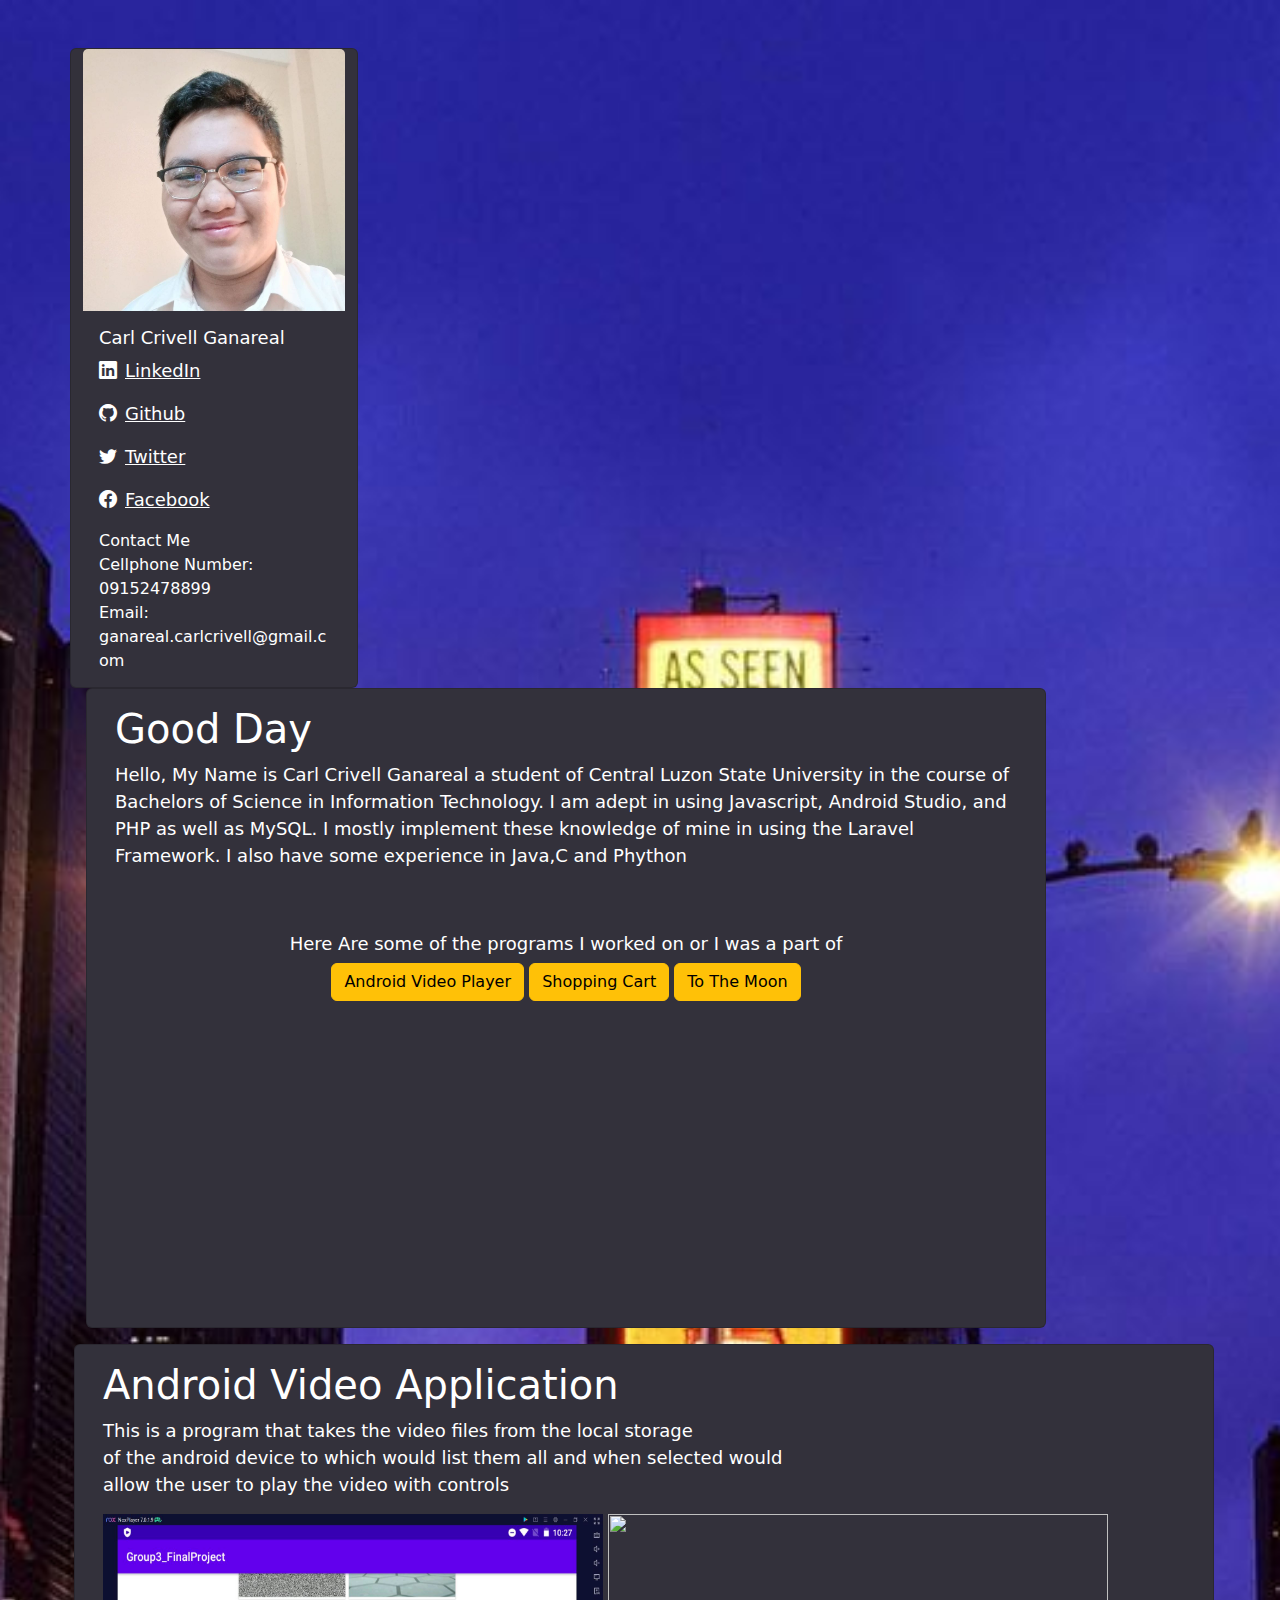
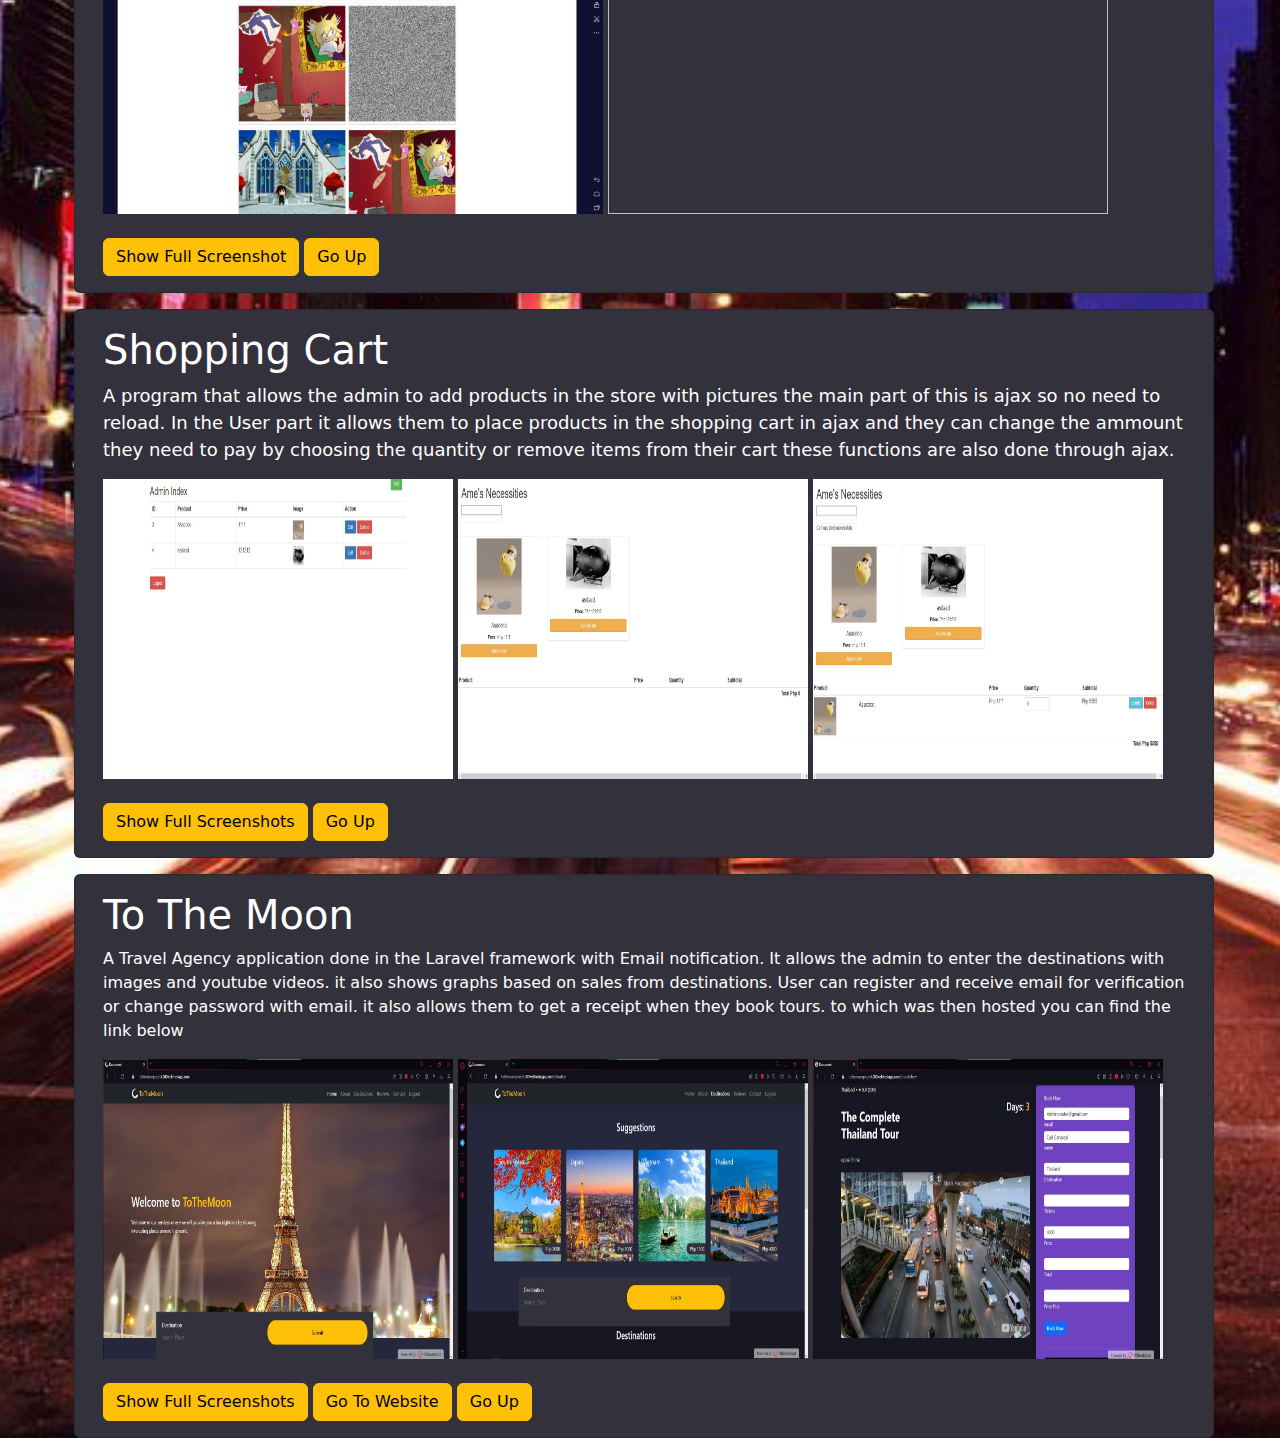
==== index.html @ 4e771c4a "Rename" ====
<!DOCTYPE html>
<html>
<head>
	<title>Carl Crivell Ganareal</title>
	<link rel="stylesheet" type="text/css" href="stylegg.css">
	<link rel="stylesheet" href="https://cdn.jsdelivr.net/npm/bootstrap-icons@1.7.2/font/bootstrap-icons.css">


	<script src="https://code.jquery.com/jquery-3.6.1.min.js" crossorigin="anonymous"></script>



	<link href="https://cdn.jsdelivr.net/npm/bootstrap@5.2.3/dist/css/bootstrap.min.css" rel="stylesheet" crossorigin="anonymous">
	<script src="https://cdn.jsdelivr.net/npm/bootstrap@5.2.3/dist/js/bootstrap.bundle.min.js" crossorigin="anonymous"></script>	


	<link rel="stylesheet" href="js/css/magnific-popup.css">
	<script src="js/jquery.magnific-popup.min.js"></script>
</head>
<body>
	
	<br><br>
	<div class="container">
		<div class="row">
	<div class="card" style="width: 18rem ; height: 40rem;  background-color: #33313b;">
		<img src="images/corl.jpg" class="card-img-top" alt="...">
		<div class="card-body">
		  <h5 class="card-title" style="color: #ffffff; font-size: large;">Carl Crivell Ganareal</h5>
		  <p ><a href="https://www.linkedin.com/in/carl-crivell-ganareal-08aa2425a/" style="color: #ffffff; font-size: large;"  target="_blank"><span class="bi bi-linkedin me-2"></span>LinkedIn</a></p>
		  <p ><a href="https://github.com/Ritsu-san" style="color: #ffffff; font-size: large;" target="_blank"><span class="bi bi-github me-2"></span>Github</a></p>
		  <p ><a href="https://twitter.com/CarlCrivell" style="color: #ffffff; font-size: large;" target="_blank"><span class="bi bi-twitter me-2"></span>Twitter</a></p>									
		<p ><a href="https://www.facebook.com/carlcrivell.ganareal.3" style="color: #ffffff; font-size: large;" target="_blank"><span class="bi bi-facebook me-2"></span>Facebook</a></p>
		<p style="color: #ffffff; font-size: medium;">Contact Me<br>
		Cellphone Number:<br> 09152478899<br>
		Email:	 ganareal.carlcrivell@gmail.com</p>
		</div>
	  </div>
	  <div class="card ms-3"  style="width: 60rem; height: 40rem; background-color: #33313b;">
		<div class="card-body">
		  <h1 class="card-title" style="color: #ffffff;" >Good Day</h1>
		  
		  <p class="card-text" style="color: #ffffff; font-size: large;">Hello, My Name is Carl Crivell Ganareal a student of Central Luzon State University in the course of 
			Bachelors of Science in Information Technology. I am adept in using Javascript, Android Studio, and PHP as well as MySQL. I mostly implement 
			these knowledge of mine in using the Laravel Framework. I also have some experience in Java,C and Phython</p>
			<br>
			<br>
			<div class="text-center">
			<h6 class="card-text" style="color: #ffffff; font-size: large;"> Here Are some of the programs I worked on or I was a part of</h6>
		  <a href="#androidapp" class="btn btn-warning">Android Video Player</a>
		  <a href="#shoppingcart" class="btn btn-warning">Shopping Cart</a></button>
		  <a href="#ToTheMoon" class="btn btn-warning">To The Moon</a></button>
		</div>
		</div>
	</div>
	
	<div class="card mt-3 ms-1" id="androidapp" style="width: 79rem;  background-color: #33313b;">
		<div class="card-body">
		  <h1 class="card-title" style="color: #ffffff;" >Android Video Application</h1>
		  
		  <p class="card-text" style="color: #ffffff; font-size: large;">This is a program that takes the video files from the local storage
			<br> of the 
		android device to which would list them all and when selected would<br> allow the user to play the video with controls</p>
			
		<div>
			<img src="images/Androidapp/1.JPG" height="300px" width="500px">
			<img src="images/Androidapp/2.JPG" height="300px" width="500px">
		</div>
		<br>
		  <button type="button" id="androidSCpopup" class="btn btn-warning">Show Full Screenshot</a></button>
		  <a href="#" class="btn btn-warning">Go Up</a></button>
		</div>	
		</div>
		
	
	<div class="card mt-3 ms-1" id="shoppingcart"  style="width: 79rem;  background-color: #33313b;">
		<div class="card-body" >
		  <h1 class="card-title" style="color: #ffffff;" >Shopping Cart</h1>
		  
		  <p class="card-text" style="color: #ffffff; font-size: large;">
		A program that allows the admin to add products in the store 
		with pictures the main part of this is ajax so no need to reload.
		In the User part it allows them to place products in the shopping cart in ajax
		and they can change the ammount they need to pay by choosing the quantity or remove
		items from their cart these functions are also done through ajax.
	</p>
			
		<div>
			<img src="images/ShoppingCart/1.jpg" height="300px" width="350px">
			<img src="images/ShoppingCart/2.jpg" height="300px" width="350px">
			<img src="images/ShoppingCart/3.jpg" height="300px" width="350px">
		</div>
		<br>
		  <button type="button" id="ShoppingCart" class="btn btn-warning">Show Full Screenshots</a></button>
		  <a href="#" class="btn btn-warning">Go Up</a></button>
		 
		</div>	
		</div>
		<div class="card mt-3 ms-1" id="ToTheMoon" style="width: 79rem;  background-color: #33313b;">
			<div class="card-body">
			  <h1 class="card-title" style="color: #ffffff;" >To The Moon</h1>
			  
			  <p class="card-text" style="color: #ffffff;">A Travel Agency application 
			done in the Laravel framework with Email notification. It allows the admin to enter the destinations with images 
		and youtube videos. it also shows graphs based on sales from destinations. User can register and receive email for verification
	or change password with email. it also allows them to get a receipt when they book tours. to which was then hosted you can find the link below</p>
				
			<div>
				<img src="images/ToTheMoon/1.jpg" height="300px" width="350px">
				<img src="images/ToTheMoon/2.jpg" height="300px" width="350px">
				<img src="images/ToTheMoon/3.jpg" height="300px" width="350px">
			</div>
			<br>
			  <button type="button" id="ToTheMoonSC" class="btn btn-warning">Show Full Screenshots</a></button>
			  <a href="https://tothemoonproject.000webhostapp.com" class="btn btn-warning">Go To Website</a></button>
			  <button type="button" a href="#" class="btn btn-warning">Go Up</a></button>
			</div>	
			</div>
	</div>
</div>

<div id="my-popup" class="mfp-hide white-popup">

</div>
  <script>
$('#androidSCpopup').magnificPopup({
    items: [
      {
        src: 'images/Androidapp/1.jpg',
        title: 'Video List'
      },
      {
        src: 'images/Androidapp/2.jpg',
        title: 'Video Playing' 
      },
    ],
    gallery: {
      enabled: true
    },
    type: 'image' 
});
$('#ShoppingCart').magnificPopup({
    items: [
      {
        src: 'images/ShoppingCart/1.jpg',
        title: 'Admin Index'
      },
      {
        src: 'images/ShoppingCart/2.jpg',
        title: 'Product Page' 
      },
	  {
        src: 'images/ShoppingCart/3.jpg',
        title: 'Product Page(with Items in cart)' 
      },
    ],
    gallery: {
      enabled: true
    },
    type: 'image' 
});
$('#ToTheMoonSC').magnificPopup({
    items: [
      {
        src: 'images/ToTheMoon/1.jpg',
        title: 'Home'
      },
      {
        src: 'images/ToTheMoon/2.jpg',
        title: 'Destinations Page' 
      },
	  {
        src: 'images/ToTheMoon/3.jpg',
        title: 'Tour Page' 
      },
	  {
        src: 'images/ToTheMoon/4.jpg',
        title: 'Admin Page' 
      },
    ],
    gallery: {
      enabled: true
    },
    type: 'image' 
});
</script>
</body>


</html>
---- stylegg.css ----
body { margin: 0;
background: url(images/FS.jpg);
background-size:     cover;                      /* <------ */
    background-repeat:   no-repeat;
    background-position: center center;     
}
.header {
  top: 0;
  padding: 0px;
  background: #508fdf;
  color: white;
  position: fixed;
  width: 100%;
}

.header a {
  float: right;
  color: #f2f2f2;
  text-align: center;
  padding: 14px 12px;
  text-decoration: none;
  font-size: 17px;
}


.tryna {
  text-align: center;
  font-family: Garamond;
}


.tryna h1:hover {
  transition: 0.5s;
  color: gold;
}


.footer {
  overflow: hidden;
  position: fixed;
  bottom: 0;
  width: 100%;
}
.footer {
  overflow: hidden;
    background: #508fdf;
}
.footer {
  padding: 0px;
  background: #508fdf;
  color: white;
}


.suggestion-selection .text{
  padding: 20px;
  position: relative;
  height: 320px;
}

.suggestion-selection .text h3{
  font-size: 22px;
  font-weight: 400;
}

.suggestion-selection .text span{
  position: absolute;
  bottom: 20px;
  right: 0;
  display: inline-block;
  background: #33313b;
  padding: 4px 5px 4px 15px;
  border-radius: 20px 0 0 20px;
}

.img{
  background-size: cover;
  background-repeat: no-repeat;
  background-position: center center;
}

a{
  text-decoration: none;
  background-color: transparent;
}
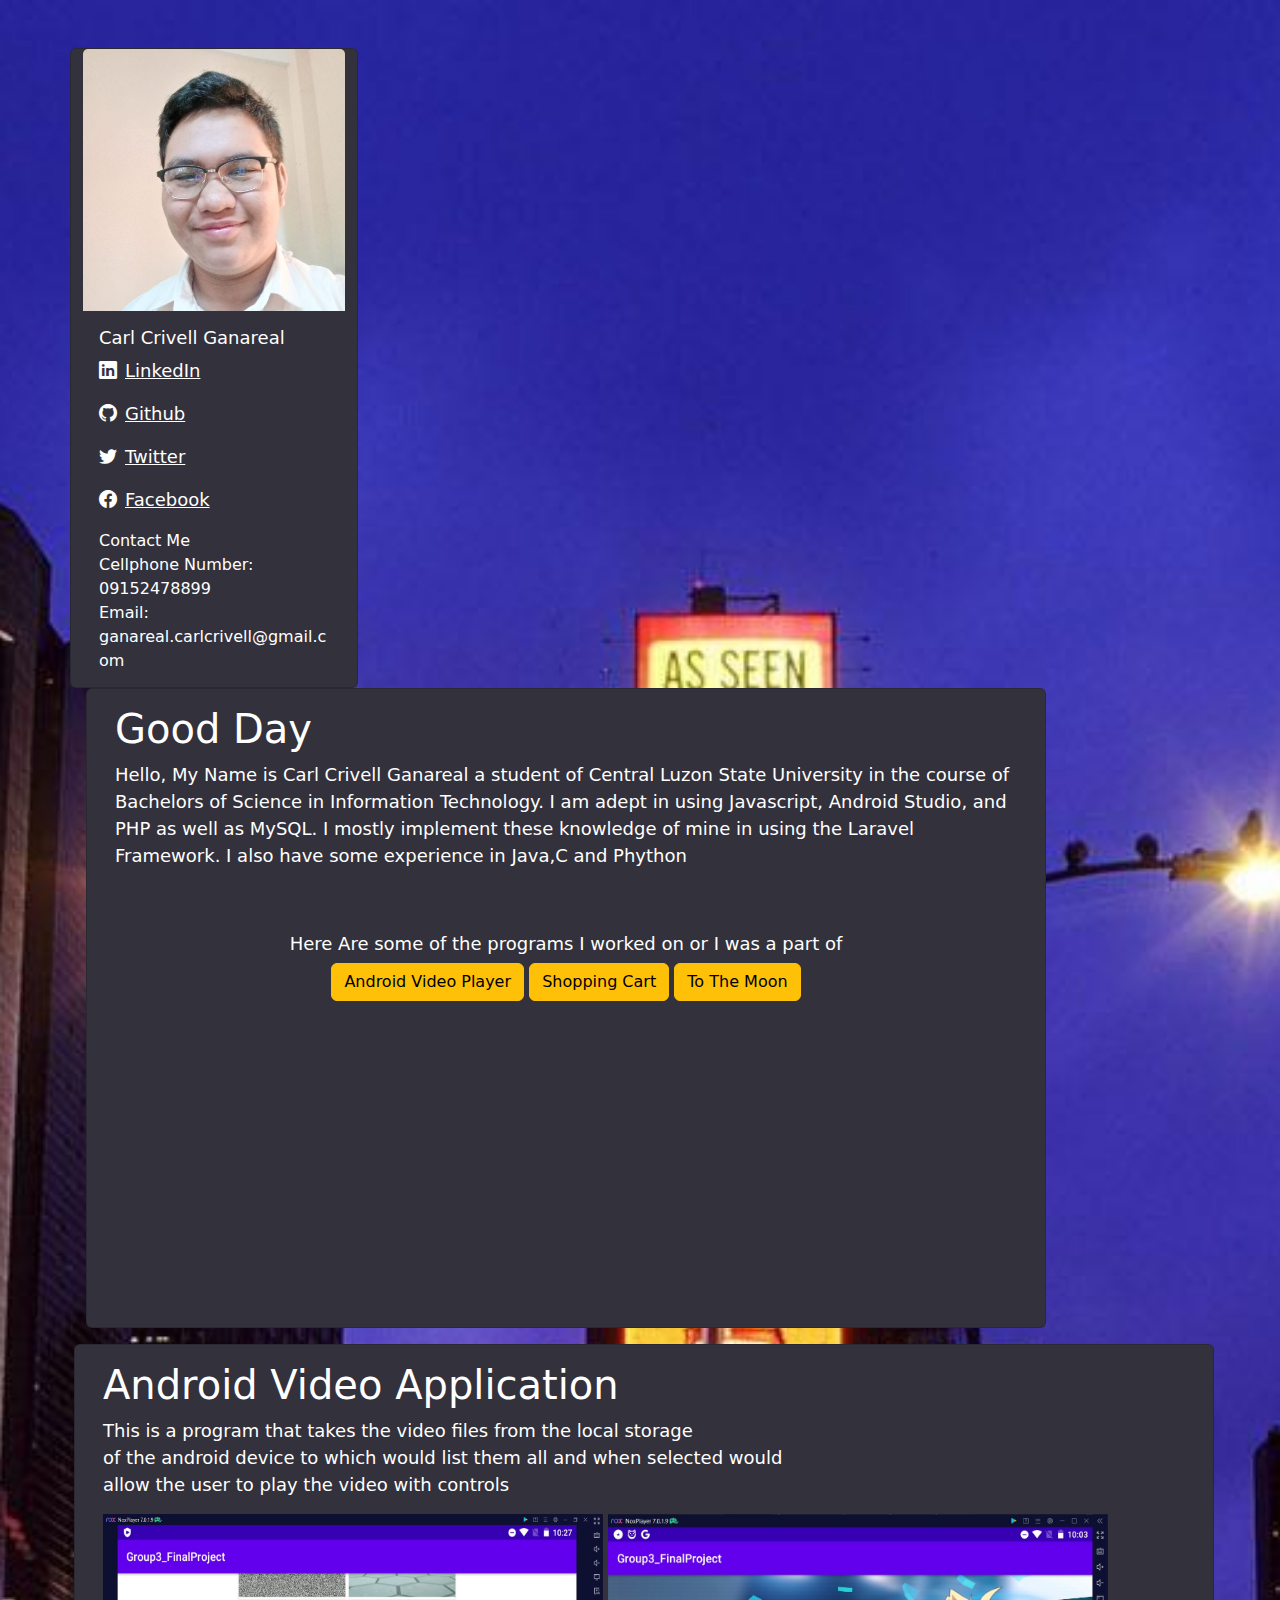
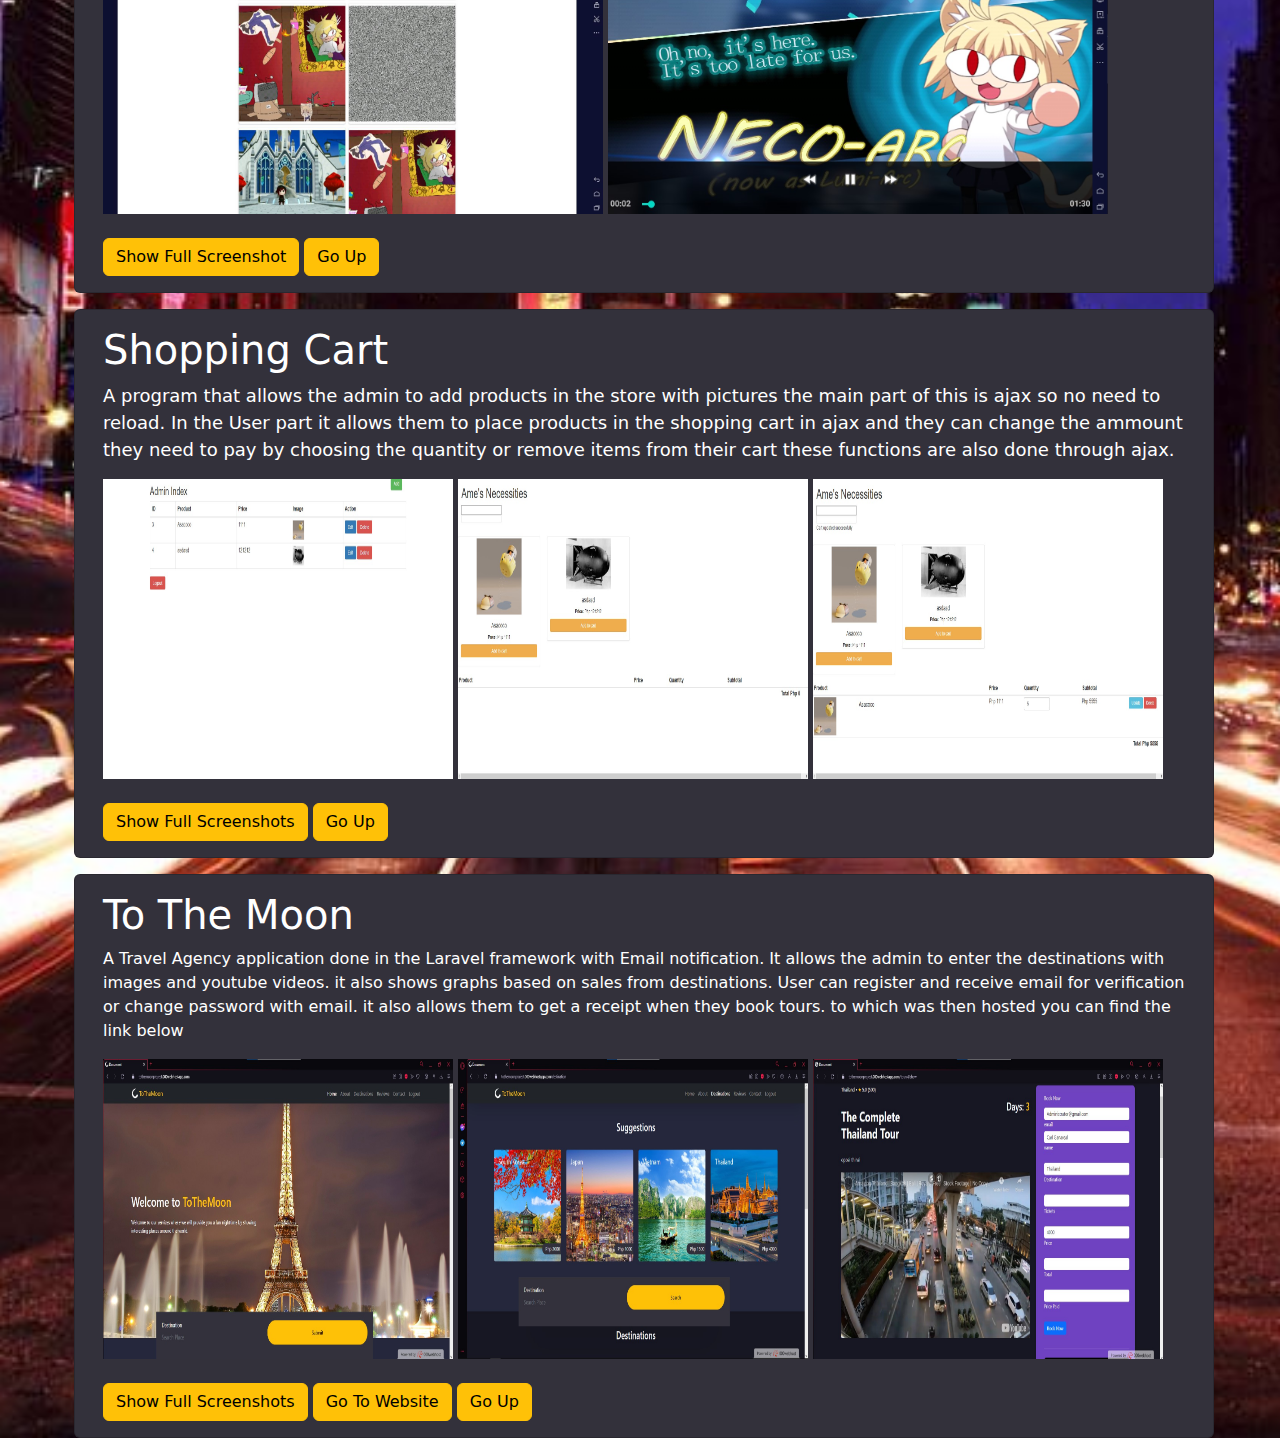
==== commit d4eb726c: "asdasd" ====
--- a/index.html
+++ b/index.html
@@ -63,7 +63,7 @@
 			
 		<div>
 			<img src="images/Androidapp/1.JPG" height="300px" width="500px">
-			<img src="images/Androidapp/2.JPG" height="300px" width="500px">
+			<img src="images/Androidapp/2.jpg" height="300px" width="500px">
 		</div>
 		<br>
 		  <button type="button" id="androidSCpopup" class="btn btn-warning">Show Full Screenshot</a></button>
@@ -125,7 +125,7 @@
 $('#androidSCpopup').magnificPopup({
     items: [
       {
-        src: 'images/Androidapp/1.jpg',
+        src: 'images/Androidapp/1.JPG',
         title: 'Video List'
       },
       {
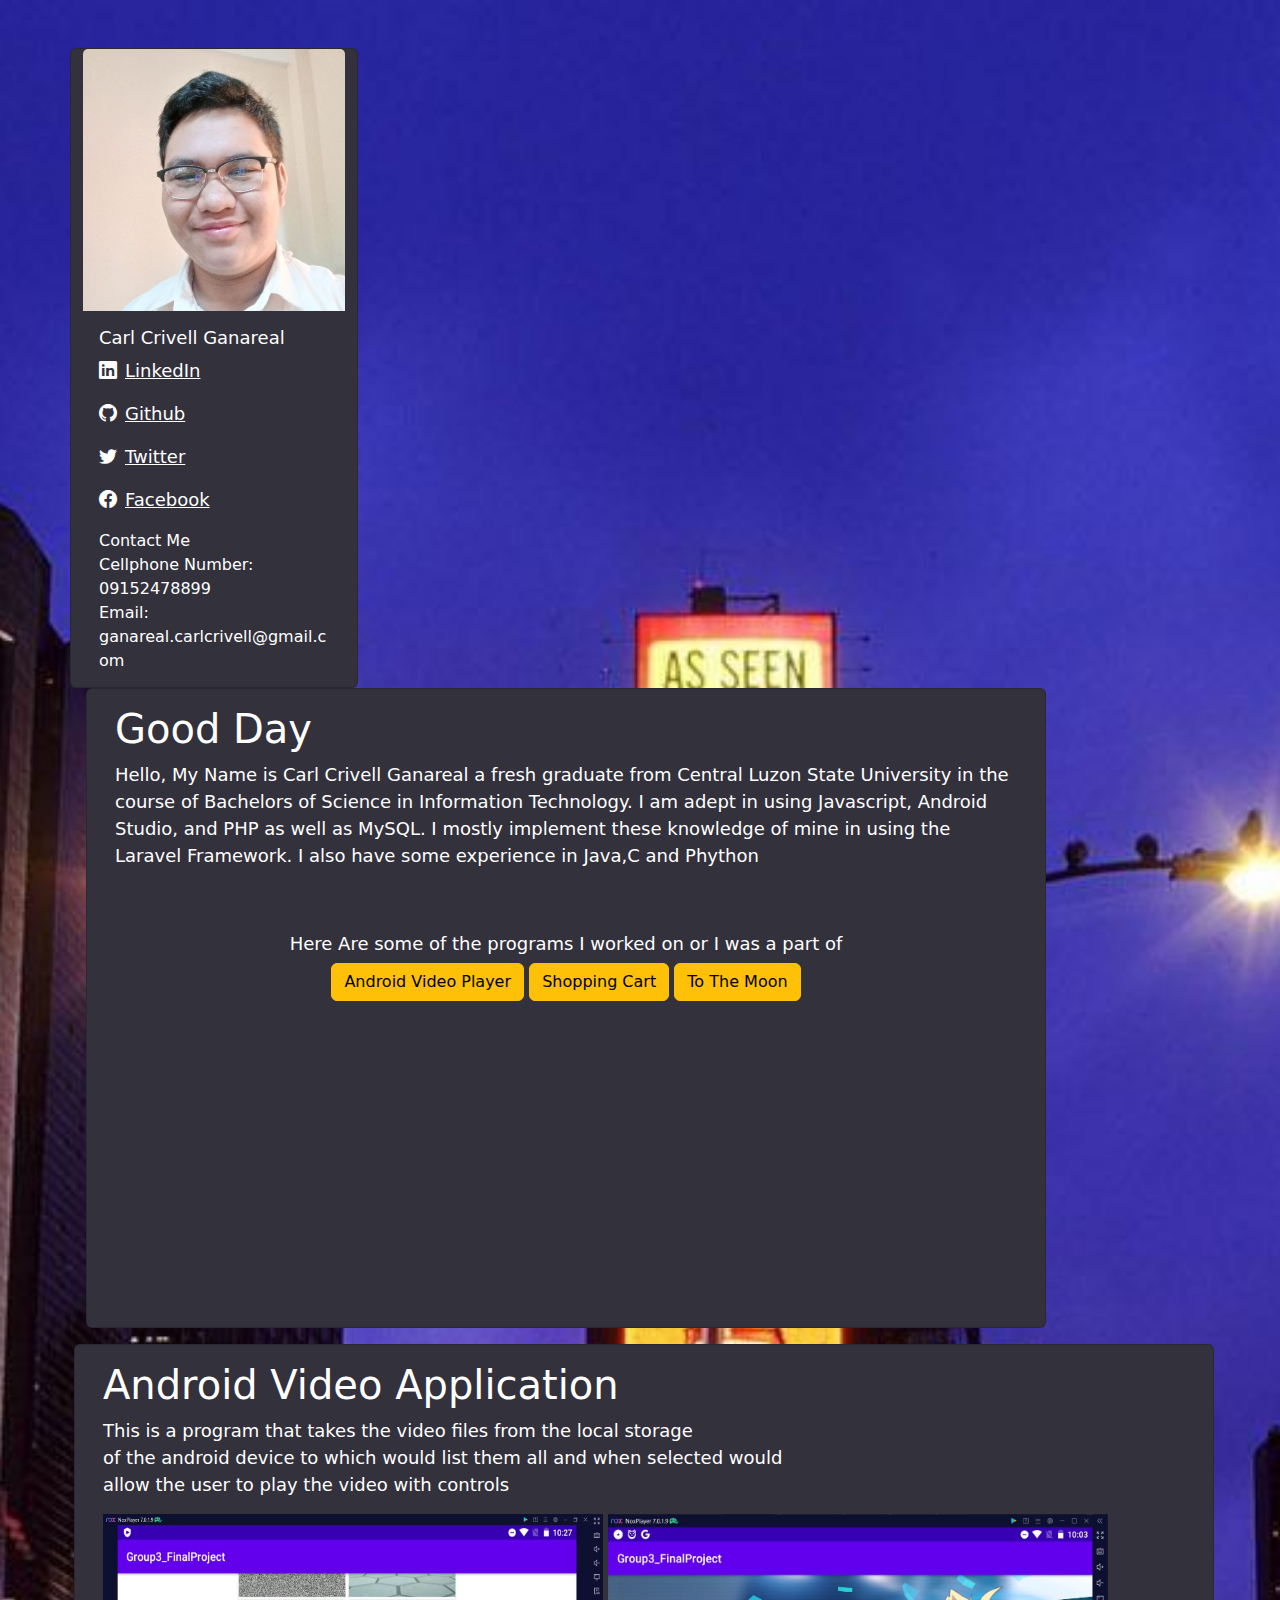
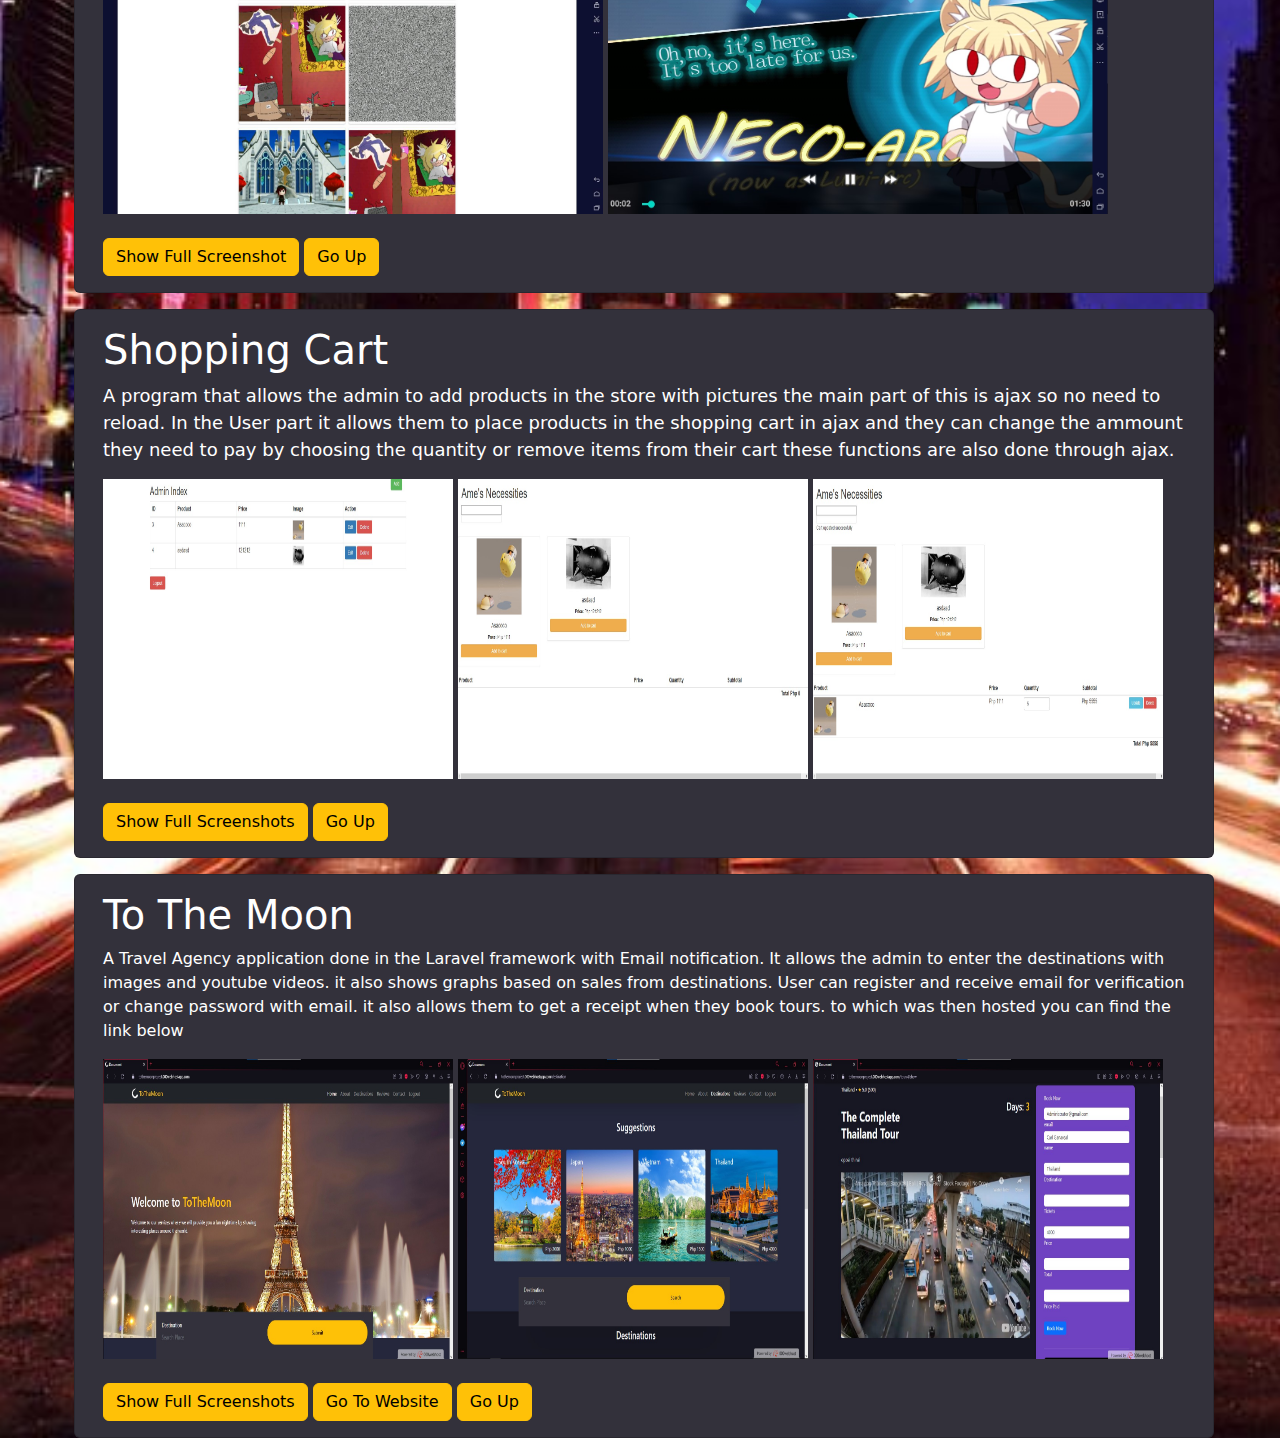
==== commit f19d5a77: "Update index.html" ====
--- a/index.html
+++ b/index.html
@@ -39,7 +39,7 @@
 		<div class="card-body">
 		  <h1 class="card-title" style="color: #ffffff;" >Good Day</h1>
 		  
-		  <p class="card-text" style="color: #ffffff; font-size: large;">Hello, My Name is Carl Crivell Ganareal a student of Central Luzon State University in the course of 
+		  <p class="card-text" style="color: #ffffff; font-size: large;">Hello, My Name is Carl Crivell Ganareal a fresh graduate from Central Luzon State University in the course of 
 			Bachelors of Science in Information Technology. I am adept in using Javascript, Android Studio, and PHP as well as MySQL. I mostly implement 
 			these knowledge of mine in using the Laravel Framework. I also have some experience in Java,C and Phython</p>
 			<br>
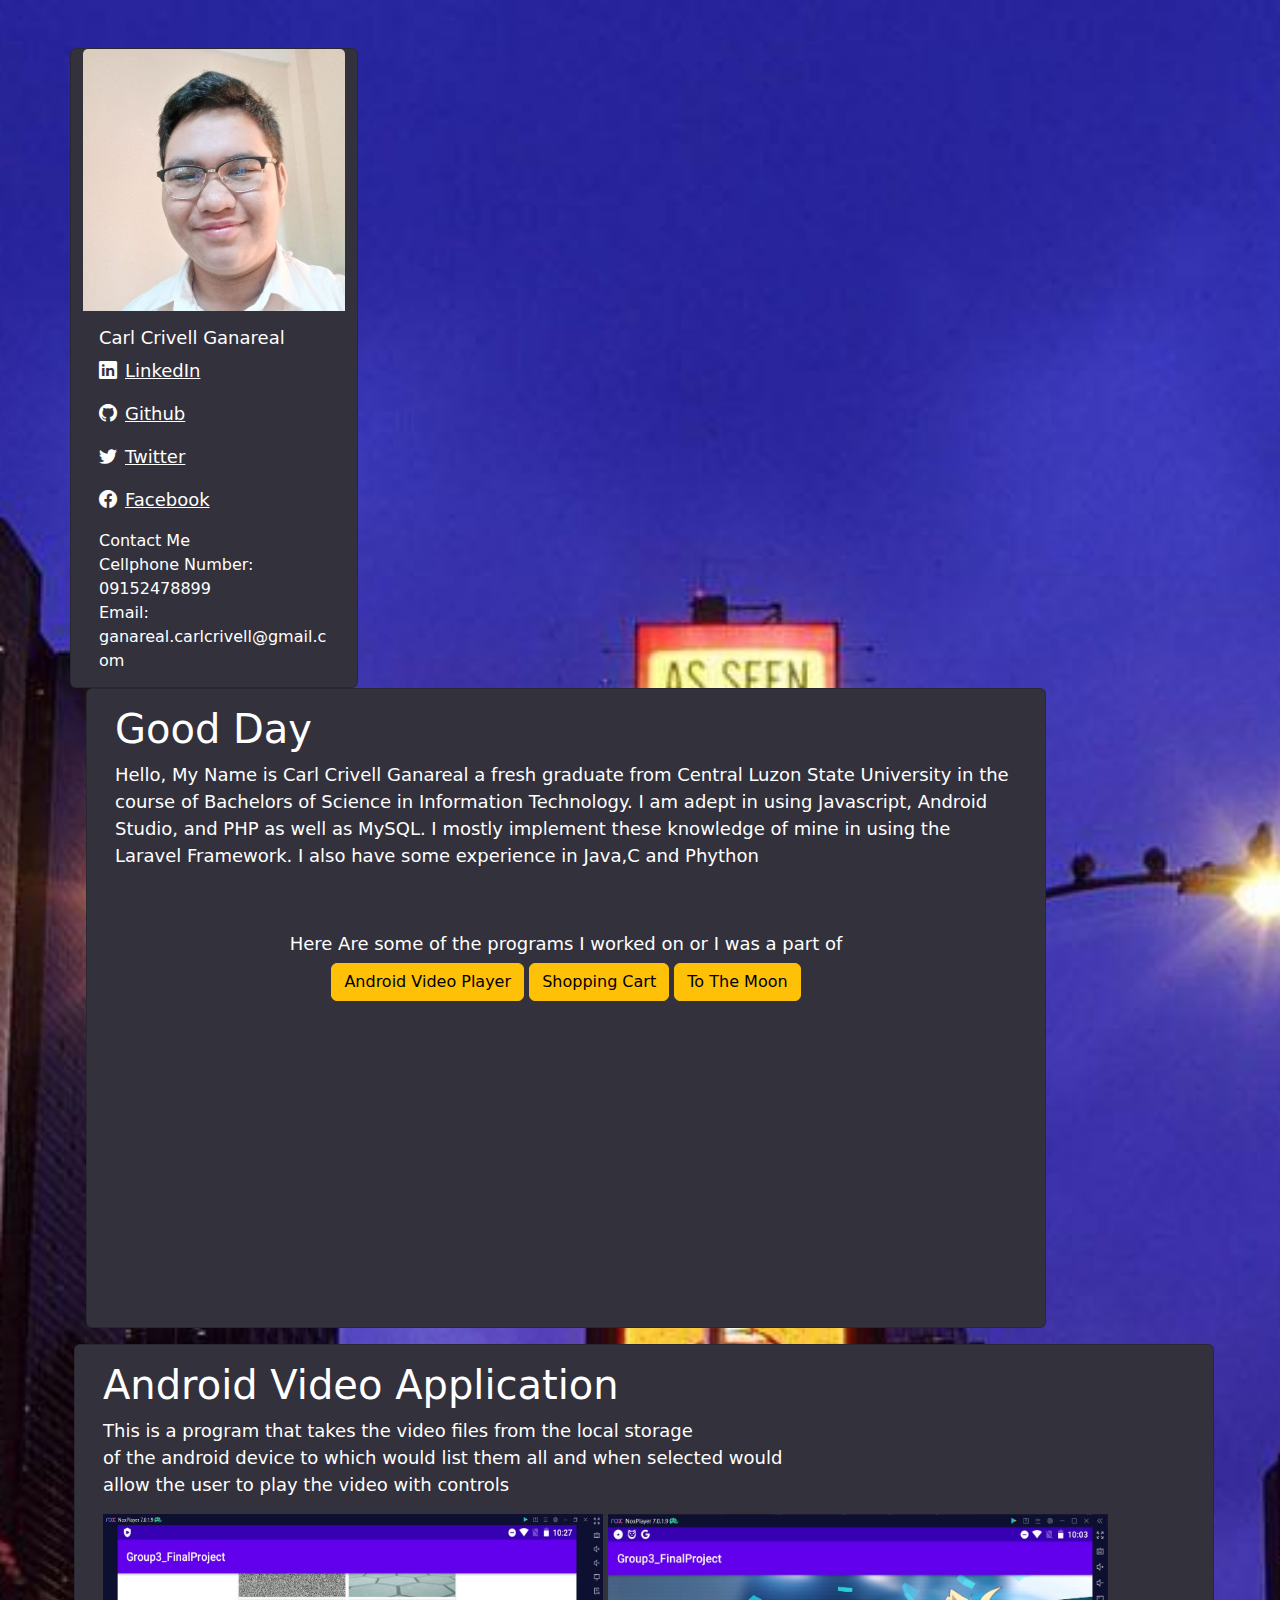
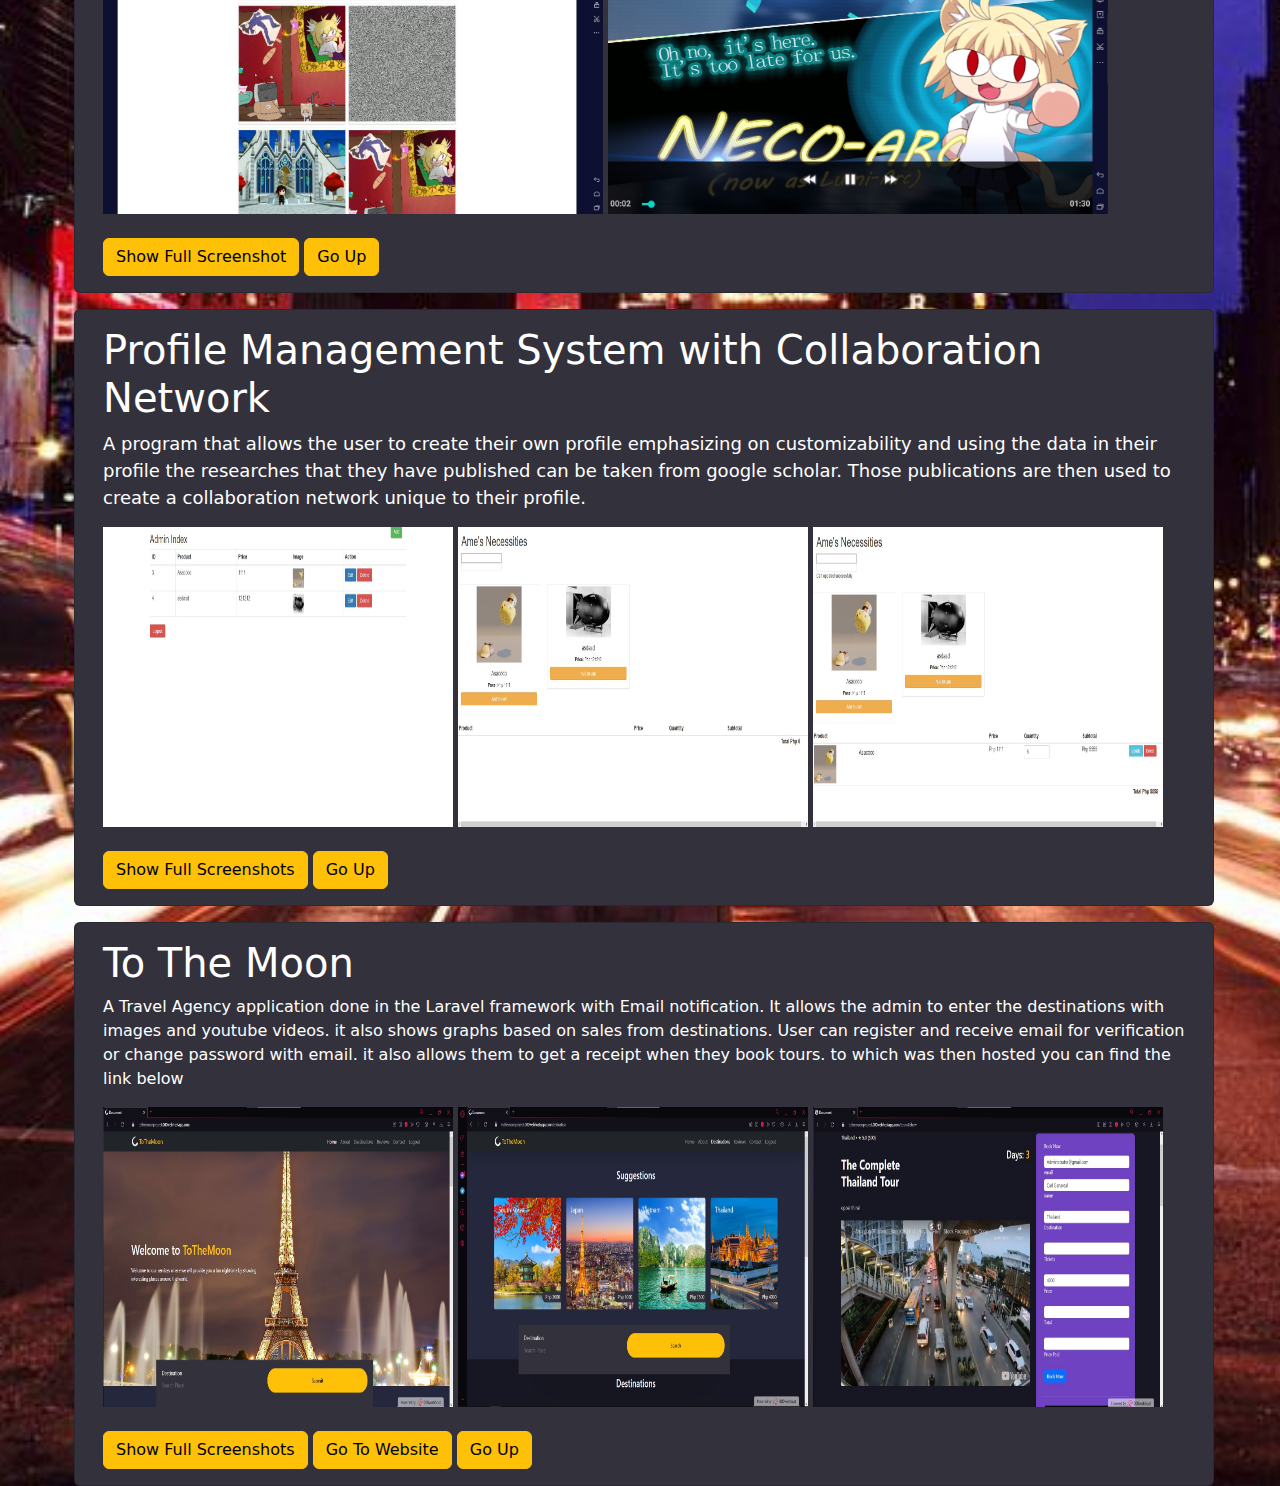
==== commit eeec5a67: "Update index.html" ====
--- a/index.html
+++ b/index.html
@@ -74,14 +74,11 @@
 	
 	<div class="card mt-3 ms-1" id="shoppingcart"  style="width: 79rem;  background-color: #33313b;">
 		<div class="card-body" >
-		  <h1 class="card-title" style="color: #ffffff;" >Shopping Cart</h1>
+		  <h1 class="card-title" style="color: #ffffff;" >Profile Management System with Collaboration Network</h1>
 		  
 		  <p class="card-text" style="color: #ffffff; font-size: large;">
-		A program that allows the admin to add products in the store 
-		with pictures the main part of this is ajax so no need to reload.
-		In the User part it allows them to place products in the shopping cart in ajax
-		and they can change the ammount they need to pay by choosing the quantity or remove
-		items from their cart these functions are also done through ajax.
+		A program that allows the user to create their own profile emphasizing on customizability and using the data in their profile the researches that they have
+		published can be taken from google scholar. Those publications are then used to create a collaboration network unique to their profile.
 	</p>
 			
 		<div>
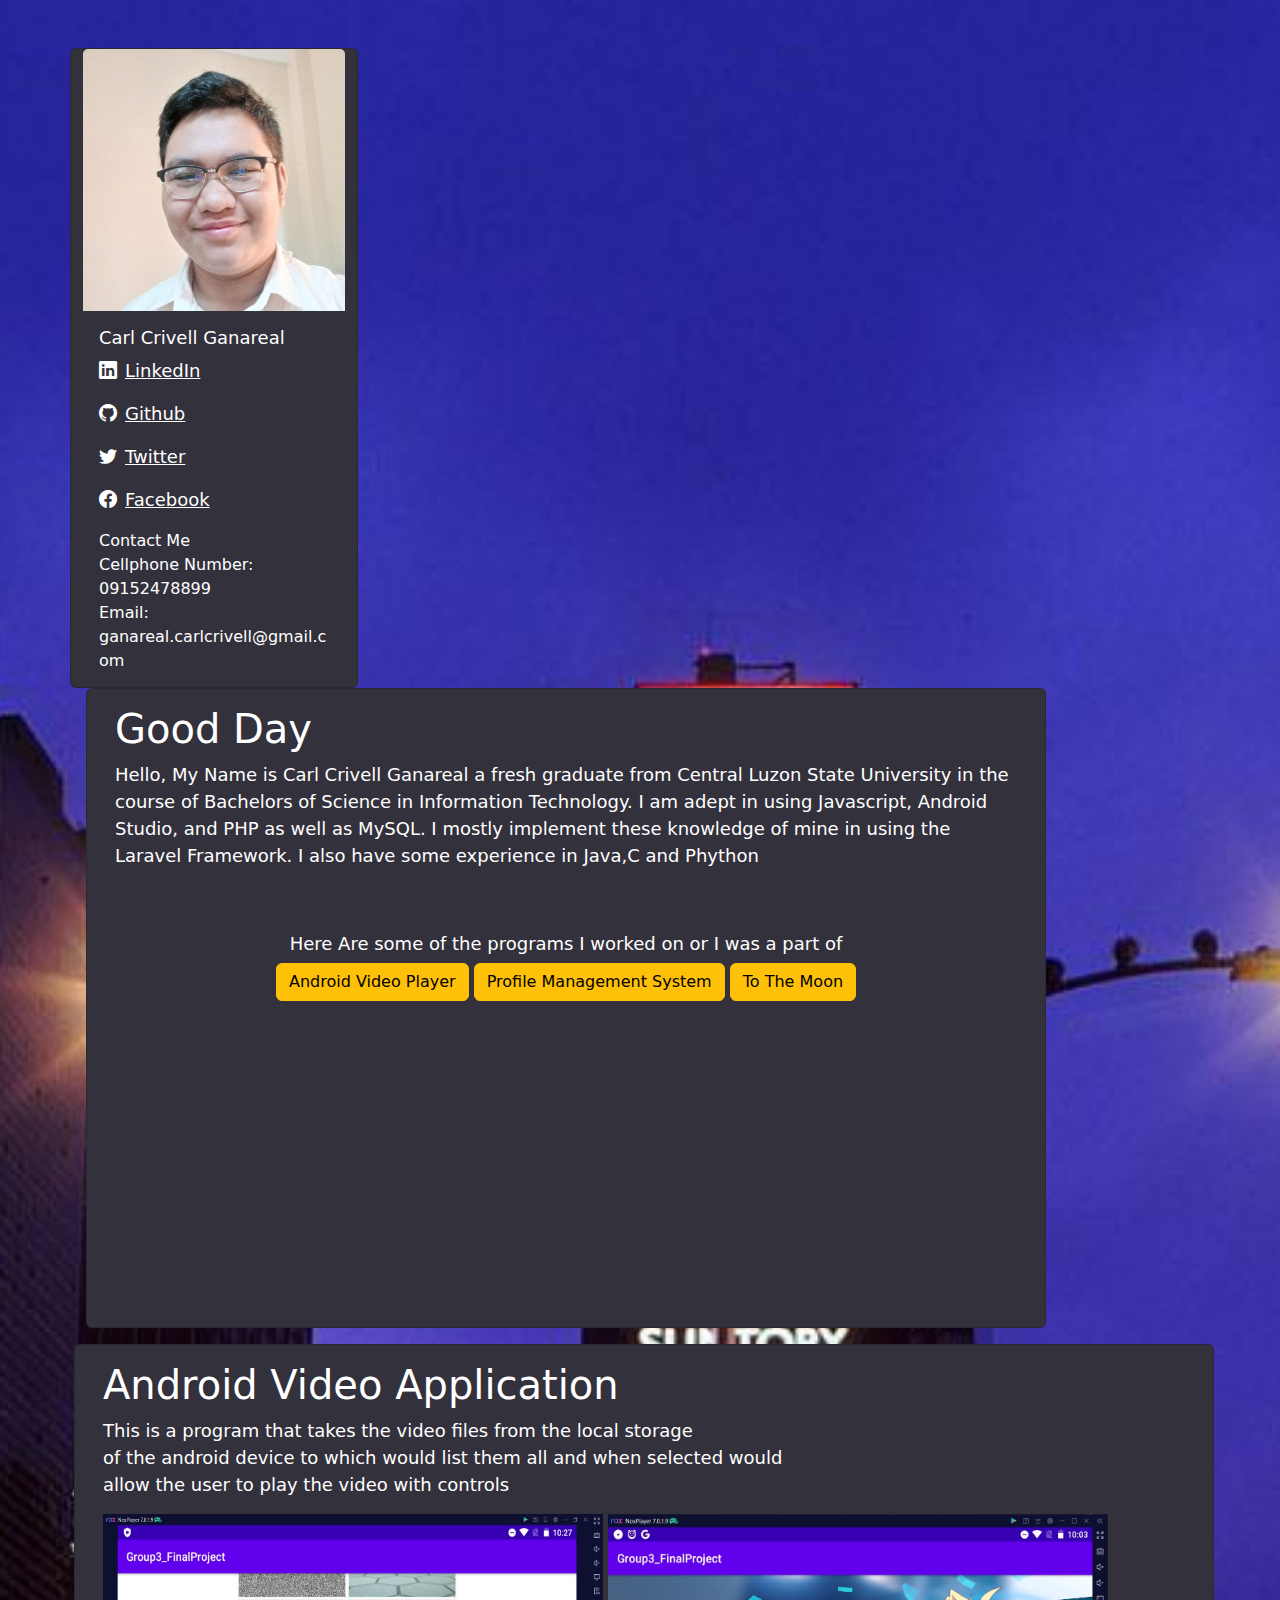
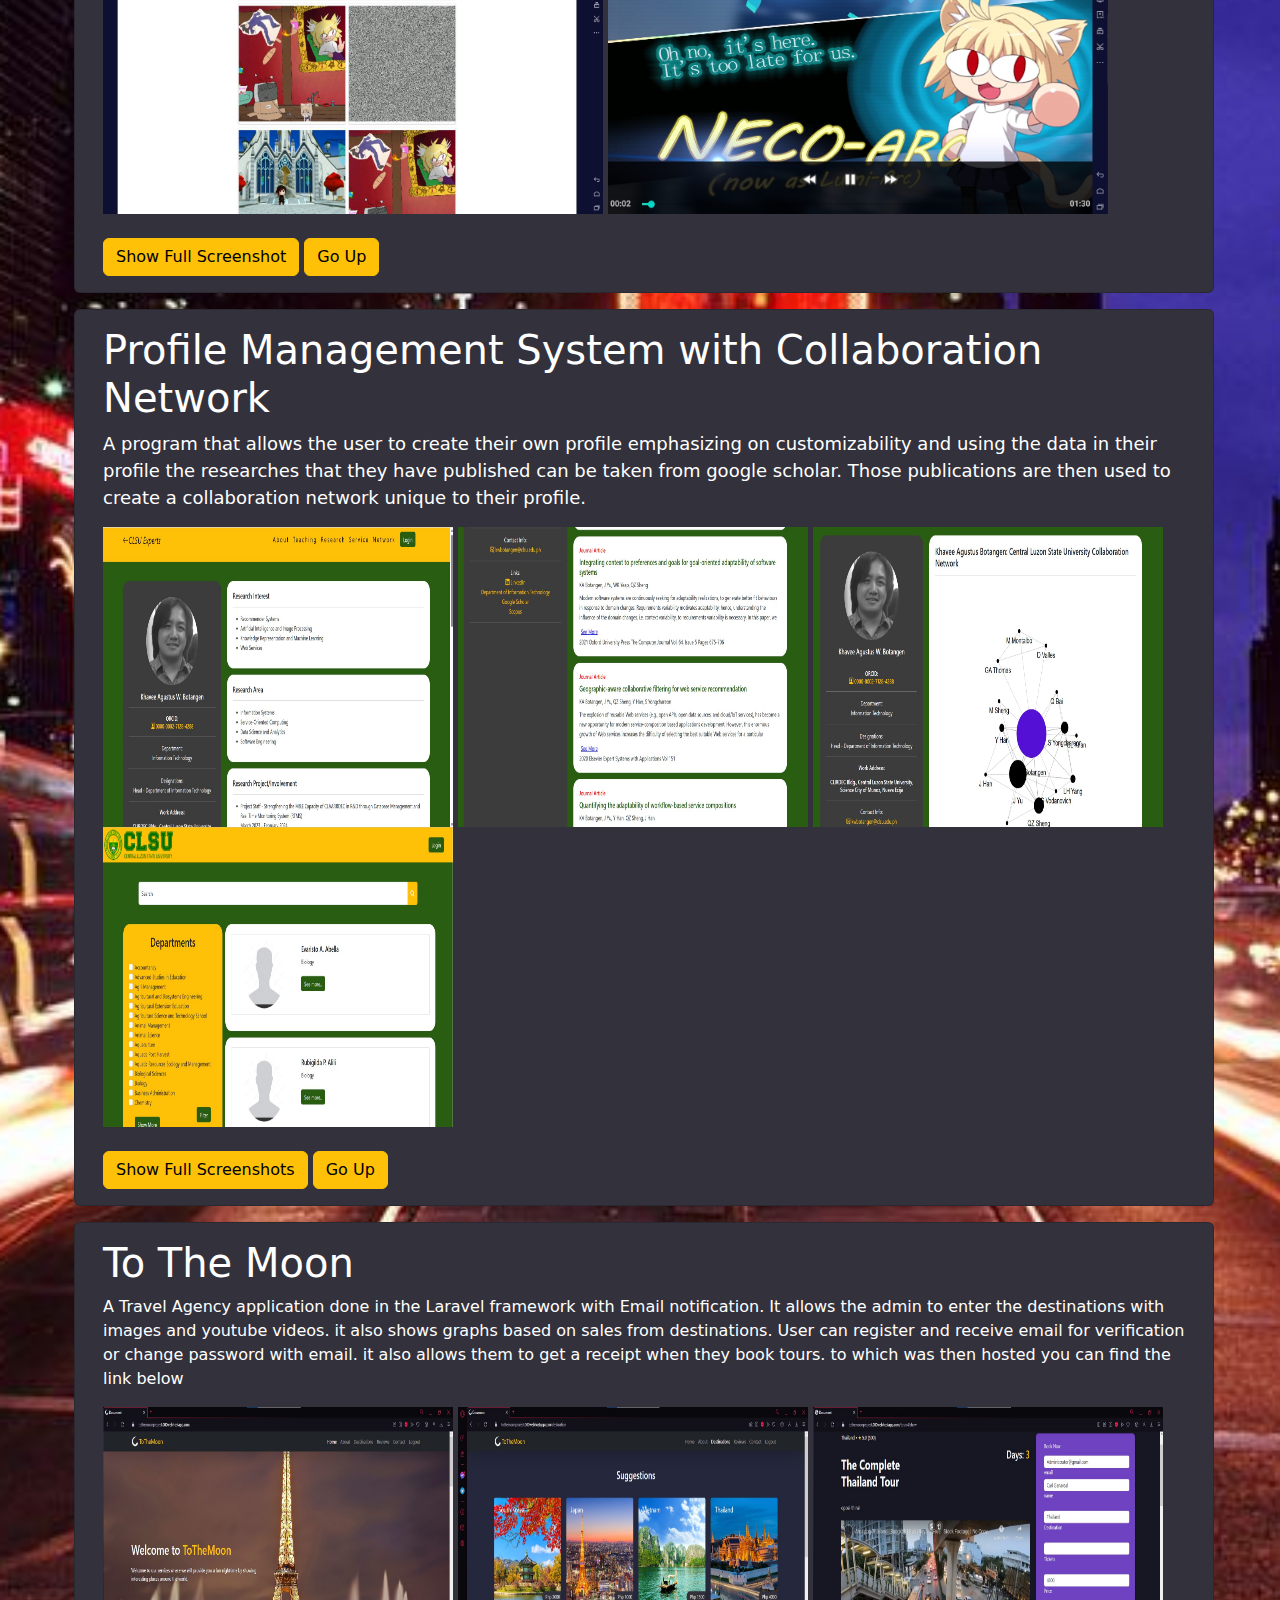
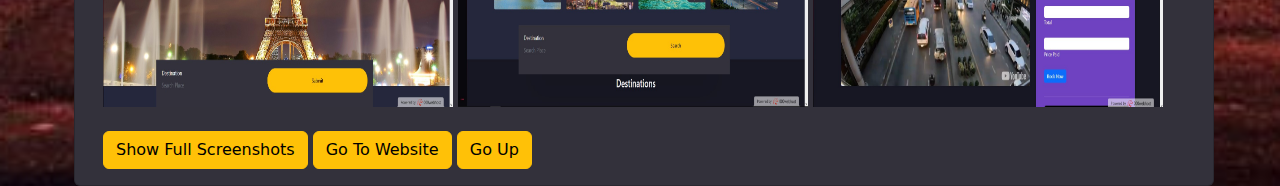
==== commit 6b902f2c: "New Fix" ====
--- a/index.html
+++ b/index.html
@@ -47,7 +47,7 @@
 			<div class="text-center">
 			<h6 class="card-text" style="color: #ffffff; font-size: large;"> Here Are some of the programs I worked on or I was a part of</h6>
 		  <a href="#androidapp" class="btn btn-warning">Android Video Player</a>
-		  <a href="#shoppingcart" class="btn btn-warning">Shopping Cart</a></button>
+		  <a href="#shoppingcart" class="btn btn-warning">Profile Management System</a></button>
 		  <a href="#ToTheMoon" class="btn btn-warning">To The Moon</a></button>
 		</div>
 		</div>
@@ -82,9 +82,11 @@
 	</p>
 			
 		<div>
-			<img src="images/ShoppingCart/1.jpg" height="300px" width="350px">
-			<img src="images/ShoppingCart/2.jpg" height="300px" width="350px">
-			<img src="images/ShoppingCart/3.jpg" height="300px" width="350px">
+			<img src="images/prfmngt/1.jpg" height="300px" width="350px">
+			<img src="images/prfmngt/2.jpg" height="300px" width="350px">
+			<img src="images/prfmngt/3.jpg" height="300px" width="350px">
+			<img src="images/prfmngt/4.jpg" height="300px" width="350px">
+
 		</div>
 		<br>
 		  <button type="button" id="ShoppingCart" class="btn btn-warning">Show Full Screenshots</a></button>
@@ -138,16 +140,20 @@
 $('#ShoppingCart').magnificPopup({
     items: [
       {
-        src: 'images/ShoppingCart/1.jpg',
-        title: 'Admin Index'
+        src: 'images/prfmngt/1.jpg',
+        title: 'Profile'
       },
       {
-        src: 'images/ShoppingCart/2.jpg',
-        title: 'Product Page' 
+        src: 'images/prfmngt/2.jpg',
+        title: 'Researches' 
       },
 	  {
-        src: 'images/ShoppingCart/3.jpg',
-        title: 'Product Page(with Items in cart)' 
+        src: 'images/prfmngt/3.jpg',
+        title: 'Collaboration Network' 
+      },
+	    {
+        src: 'images/prfmngt/4.jpg',
+        title: 'homepage' 
       },
     ],
     gallery: {
